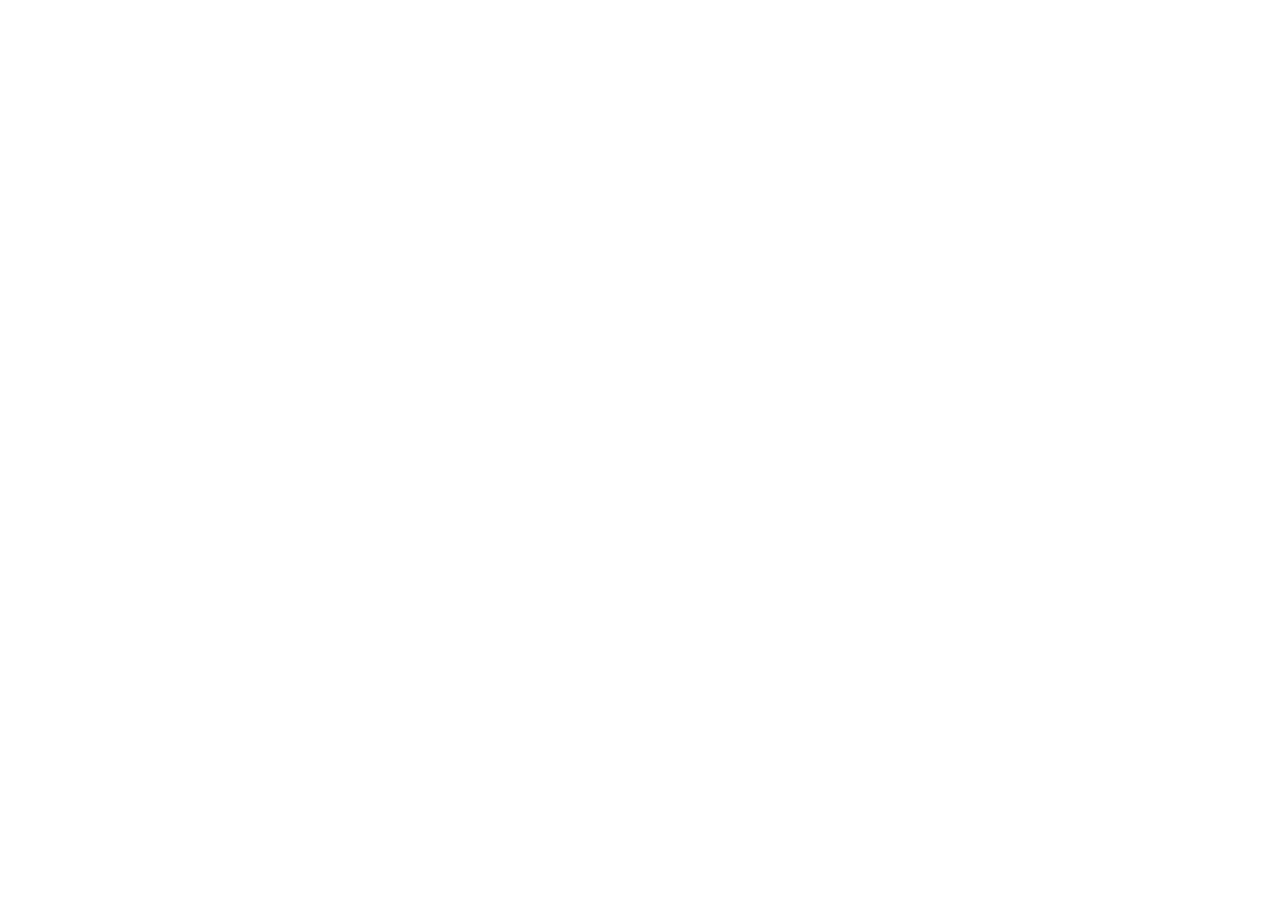
==== html/exam_results.html @ c681f7bf "nah nah nah" ====
<!DOCTYPE html>
<html lang="en">
<head>
    <meta charset="UTF-8">
    <meta name="viewport" content="width=device-width, initial-scale=1.0">
    <title>Document</title>
</head>
<body>
    
</body>
</html>
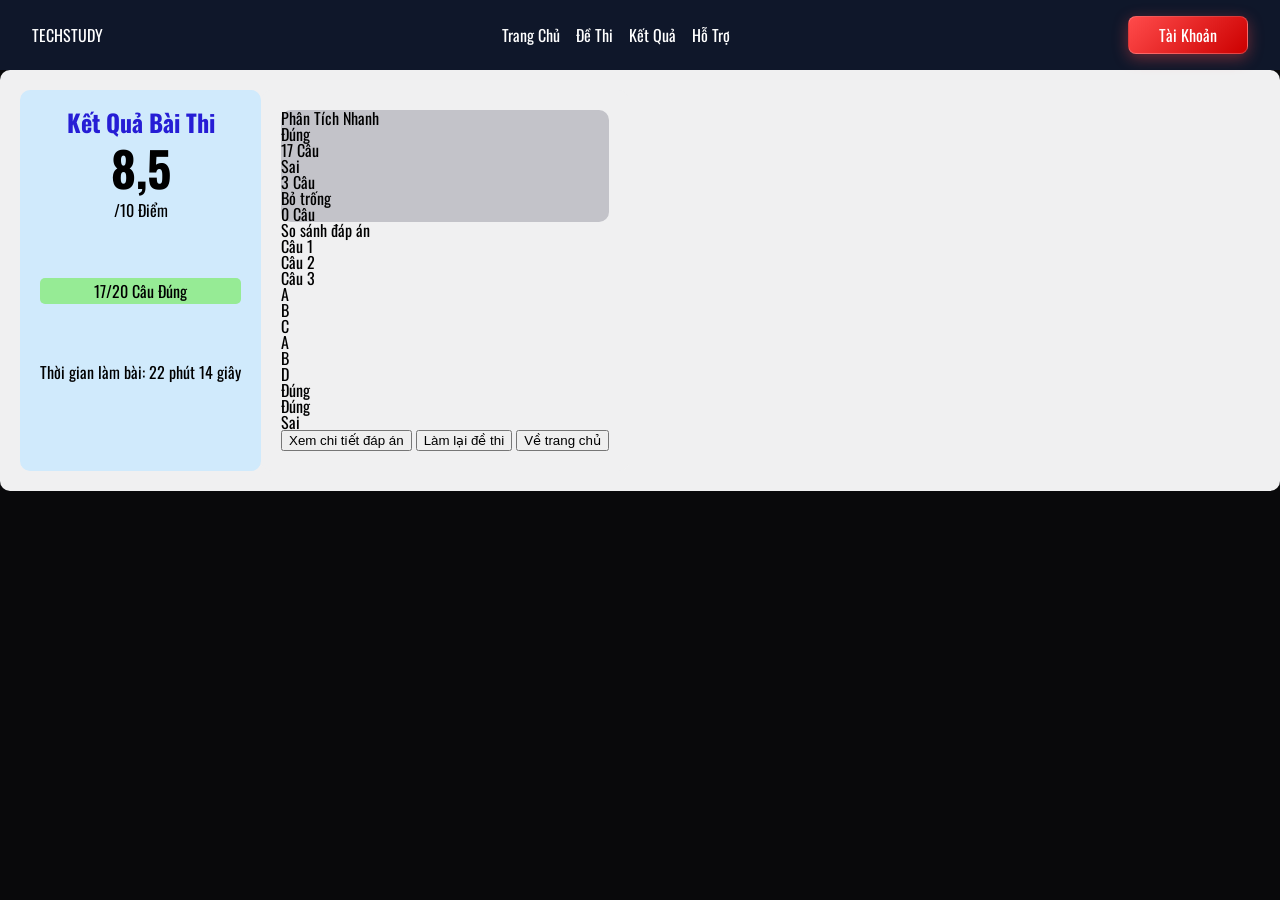
==== commit d7697ea6: "exam-result-fix" ====
--- a/html/exam_results.html
+++ b/html/exam_results.html
@@ -1,11 +1,86 @@
-<!DOCTYPE html>
+<!doctype html>
 <html lang="en">
-<head>
-    <meta charset="UTF-8">
-    <meta name="viewport" content="width=device-width, initial-scale=1.0">
-    <title>Document</title>
-</head>
-<body>
-    
-</body>
-</html>+  <head>
+    <meta charset="UTF-8" />
+    <meta name="viewport" content="width=device-width, initial-scale=1.0" />
+    <link rel="preconnect" href="https://fonts.googleapis.com" />
+    <link rel="preconnect" href="https://fonts.gstatic.com" crossorigin />
+    <link
+      href="https://fonts.googleapis.com/css2?family=Open+Sans:ital,wght@0,300..800;1,300..800&family=Oswald:wght@200..700&display=swap"
+      rel="stylesheet"
+    />
+    <link rel="stylesheet" href="../css/reset.css" />
+    <link rel="stylesheet" href="../css/exam_results.css" />
+    <title>Kết Quả Bài Thi</title>
+  </head>
+  <body>
+    <header>
+      <nav>
+        <div class="logo">
+          <a href="#"><h1>TECHSTUDY</h1></a>
+        </div>
+        <ul class="nav-links">
+          <li><a href="#">Trang Chủ</a></li>
+          <li><a href="#">Đề Thi</a></li>
+          <li><a href="#">Kết Quả</a></li>
+          <li><a href="#">Hỗ Trợ</a></li>
+        </ul>
+        <a href="register.html" class="btn">Tài Khoản</a>
+      </nav>
+    </header>
+    <section class="exam-results">
+      <section class="point">
+        <h2 class="result-title">Kết Quả Bài Thi</h2>
+        <h1 class="point-number">8,5</h1>
+        <h3 class="max-point">/10 Điểm</h3>
+        <h3 class="number-correct">17/20 Câu Đúng</h3>
+        <p class="time-exam">Thời gian làm bài: 22 phút 14 giây</p>
+      </section>
+      <section class="exam-statistics">
+        <section class="exam-analysis">
+          <h2 class="exam-analysis-text">Phân Tích Nhanh</h2>
+          <div class="exam-analysis-correct">
+            <p class="">Đúng</p>
+            <h3 class="correct-numbers">17 Câu</h3>
+          </div>
+          <div class="exam-analysis-wrong">
+            <p class="">Sai</p>
+            <h3 class="wrong-numbers">3 Câu</h3>
+          </div>
+          <div class="exam-analysis-unanswered">
+            <p class="">Bỏ trống</p>
+            <h3 class="unanswered-numbers">0 Câu</h3>
+          </div>
+        </section>
+        <section class="exam-compare">
+          <h2 class="exam-compare-text">So sánh đáp án</h2>
+          <div class="number-question">
+            <div class="ordinal-question">Câu 1</div>
+            <div class="ordinal-question">Câu 2</div>
+            <div class="ordinal-question">Câu 3</div>
+          </div>
+          <div class="user-answer">
+            <div class="user-answer-item">A</div>
+            <div class="user-answer-item">B</div>
+            <div class="user-answer-item">C</div>
+          </div>
+          <div class="correct-answer">
+            <div class="correct-answer-item">A</div>
+            <div class="correct-answer-item">B</div>
+            <div class="correct-answer-item">D</div>
+          </div>
+          <div class="answer-comparison">
+            <div class="answer-comparison-item">Đúng</div>
+            <div class="answer-comparison-item">Đúng</div>
+            <div class="answer-comparison-item">Sai</div>
+          </div>
+        </section>
+        <section class="result-analysis-btn">
+          <button class="answer-detail">Xem chi tiết đáp án</button>
+          <button class="retake-exam">Làm lại đề thi</button>
+          <button class="home-btn">Về trang chủ</button>
+        </section>
+      </section>
+    </section>
+  </body>
+</html>
--- a/css/exam_results.css
+++ b/css/exam_results.css
@@ -0,0 +1,107 @@
+:root {
+  --primary-color: #4f46e5;
+  --primary-hover: #4338ca;
+  --text-dark: #f8fafc;
+  --text-light: #94a3b8;
+  --bg-main: #09090b;
+  --bg-alt: #0f172a;
+  --bg-card: #1e293b;
+  --border-color: #334155;
+}
+* {
+  box-sizing: border-box;
+}
+body {
+  font-family: "Oswald", sans-serif;
+  font-optical-sizing: auto;
+  background-color: var(--bg-main);
+  color: var(--text-dark);
+}
+a {
+  text-decoration: none;
+  color: white;
+}
+nav {
+  display: flex;
+  justify-content: space-between;
+  align-items: center;
+  padding: 1rem 2rem;
+  background-color: var(--bg-alt);
+  color: var(--text-dark);
+}
+.nav-links {
+  display: flex;
+  gap: 1rem;
+}
+.btn {
+  display: inline-block;
+  padding: 10px 30px;
+  border-radius: 8px;
+  background: linear-gradient(135deg, #ff4b4b, #cc0000);
+  background-color: #da1f1f;
+  border: 1px solid rgba(255, 255, 255, 0.2);
+  box-shadow: 0 4px 15px rgba(255, 75, 75, 0.4);
+  transition: all 0.3s ease;
+}
+.btn:hover {
+  transform: translateY(-3px) scale(1.02);
+  background: linear-gradient(135deg, #ff6666, #e60000);
+  box-shadow: 0 8px 25px rgba(255, 75, 75, 0.6);
+}
+header {
+  z-index: 10000;
+  position: sticky;
+  top: 0;
+  background-color: var(--bg-alt);
+}
+/* sửa body */
+.exam-results {
+  display: flex;
+  border-radius: 10px;
+  padding: 20px;
+  background-color: rgb(240, 240, 241);
+}
+/* mục điểm số */
+.point {
+  background-color: rgb(208, 234, 252);
+  border-radius: 10px;
+  padding: 20px;
+  color: black;
+}
+.result-title,
+.point-number,
+.max-point,
+.number-correct {
+  text-align: center;
+  margin-bottom: 60px;
+}
+.result-title {
+  font-size: 24px;
+  margin-bottom: 10px;
+  font-weight: bold;
+  color: #261dd5;
+}
+.point-number {
+  font-size: 48px;
+  font-weight: bold;
+  margin-bottom: 10px;
+}
+.number-correct {
+  border-radius: 5px;
+  padding: 5px 10px;
+  background-color: #96eb95;
+  justify-content: center;
+  text-align: center;
+}
+/* mục phân tích tổng quan */
+.exam-statistics {
+  background-color: rgb(240, 240, 241);
+  border-radius: 10px;
+  padding: 20px;
+  color: black;
+}
+/* phân tích chính */
+.exam-analysis {
+  background-color: rgb(195, 195, 201);
+  border-radius: 10px;
+}
